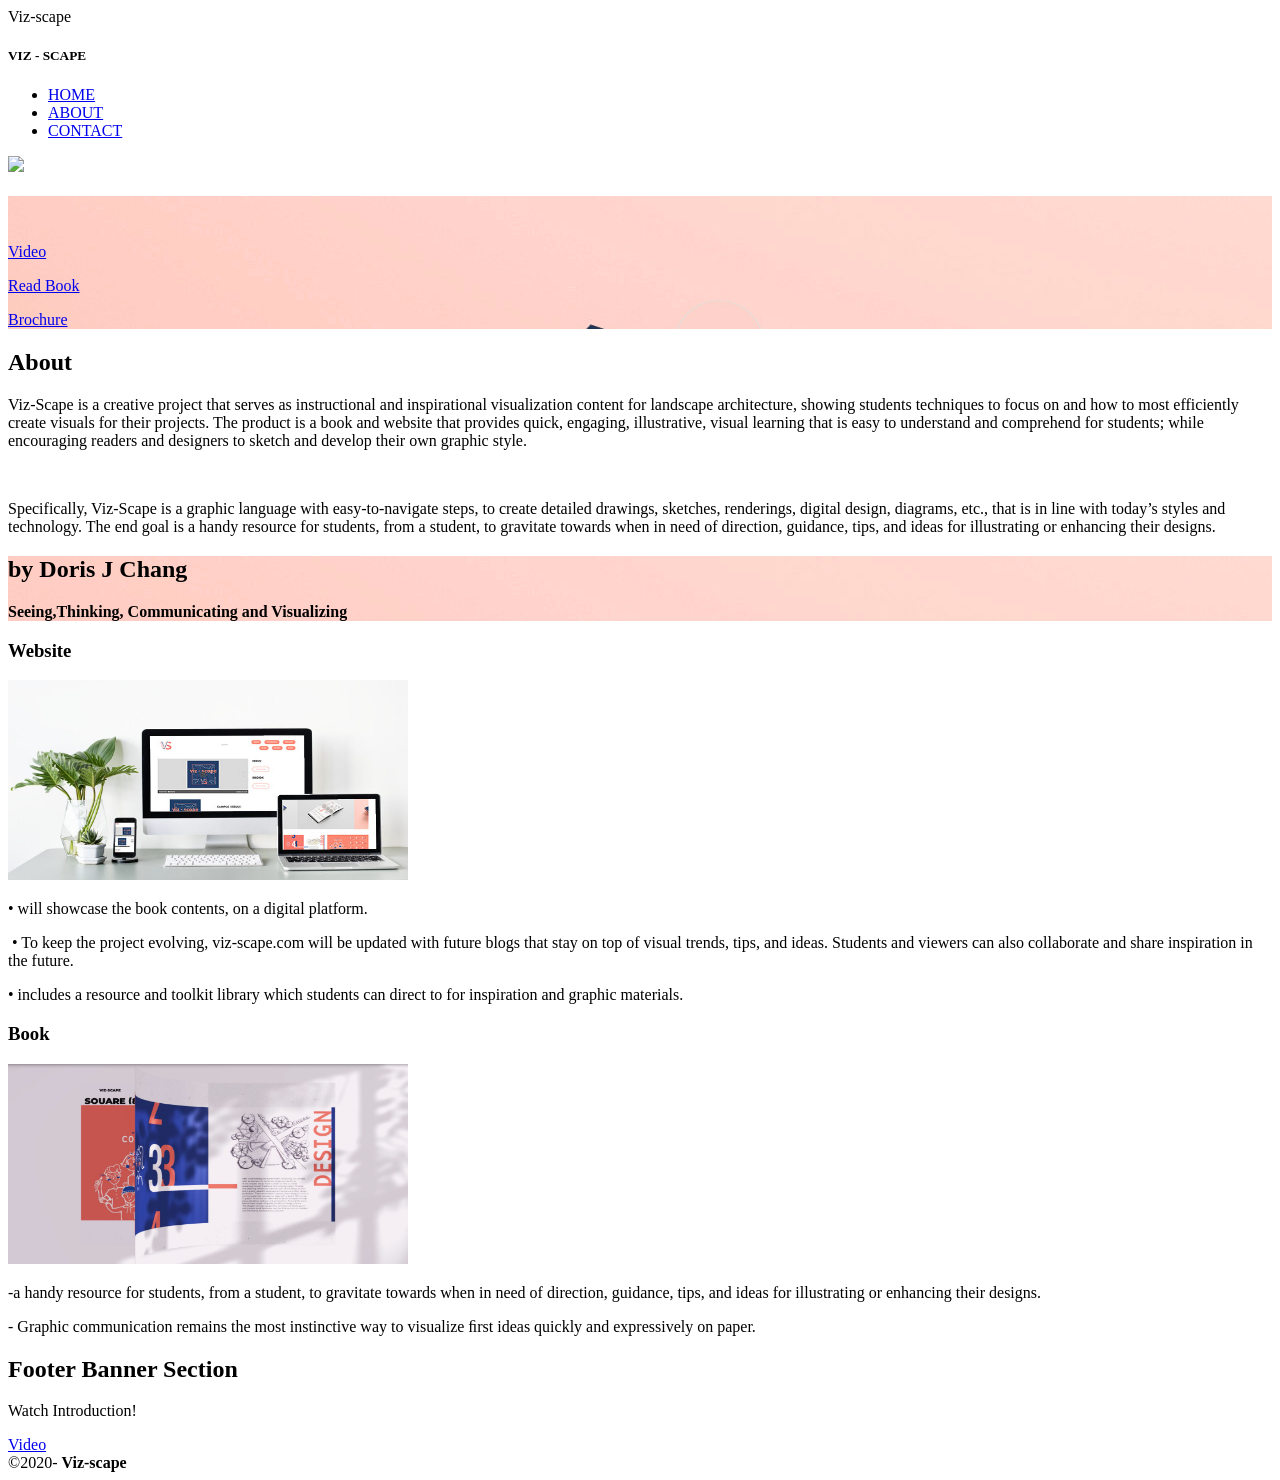
==== index.html @ e55732b7 "Rename vizscape.html to index.html" ====
<!doctype html>
<html lang="en-US">
<head> Viz-scape
<meta charset="UTF-8">
<meta http-equiv="X-UA-Compatible" content="IE=edge">
<meta name="viewport" content="width=device-width, initial-scale=1">
<title>Light Theme</title>
<link href="css/singlePageTemplate.css" rel="stylesheet" type="text/css">
<!--The following script tag downloads a font from the Adobe Edge Web Fonts server for use within the web page. We recommend that you do not modify it.-->
<script>var __adobewebfontsappname__="dreamweaver"</script>
<script src="http://use.edgefonts.net/source-sans-pro:n2:default.js" type="text/javascript"></script>
<!-- HTML5 shim and Respond.js for IE8 support of HTML5 elements and media queries -->
<!-- WARNING: Respond.js doesn't work if you view the page via file:// -->
<!--[if lt IE 9]>
      <script src="https://oss.maxcdn.com/html5shiv/3.7.2/html5shiv.min.js"></script>
      <script src="https://oss.maxcdn.com/respond/1.4.2/respond.min.js"></script>
    <![endif]-->
</head>
<body>
<!-- Main Container -->
<div class="container"> 
  <!-- Navigation -->
  <header> 
    <h5>
		<a>VIZ - SCAPE&nbsp;</a>
	</h5>
	   
<nav>
      <ul>
        <li><a href="#hero">HOME</a></li>
        <li><a href="#about">ABOUT</a></li>
        <li> <a href="#contact">CONTACT</a></li>
      </ul>
    </nav>
	  <img src="../../Downloads/thesis/Logo/FocoLogo_small.png">
	 
  </header>
  <!-- Hero Section -->
  
  <section class="hero" id="hero" style="background-image: url('images/bookcover_new.jpg');">
    <h2 class="hero_header"> <span class="light">&nbsp;</span></h2>
    <p class="tagline"><a href="https://www.youtube.com/watch?v=HWrV_3OfH0I&ab_channel=DorisChang">Video</a></p>
	      <p class="tagline"><a href="https://issuu.com/viz-scape/docs/full_viz-scape_8.5x8.5">Read Book</a></p>
	      <p class="tagline"><a href="DorisC_FocoBrochure.pdf">Brochure</a></p>
  </section>
  <!-- About Section -->
  <section class="about" id="about">
    <h2 class="hidden">About</h2>
    <p class="text_column">Viz-Scape is a creative project that serves as instructional and inspirational visualization content for landscape architecture, showing students techniques to focus on and how to most efficiently create visuals for their projects. The product is a book and website that provides quick, engaging, illustrative, visual learning that is easy to understand and comprehend for students; while encouraging readers and designers to sketch and develop their own graphic style. </p>
    <p class="text_column">&nbsp; </p>
    <p class="text_column">Specifically, Viz-Scape is a graphic language with easy-to-navigate steps, to create detailed drawings, sketches, renderings, digital design, diagrams, etc., that is in line with today’s styles and technology. The end goal is a handy resource for students, from a student, to gravitate towards when in need of direction, guidance, tips, and ideas for illustrating or enhancing their designs. </p>
  </section>
  <!-- Stats Gallery Section -->
  <div class="gallery">
  </div>
  </div>
  <!-- Parallax Section -->
  <section class="banner"style="background-image: url('images/bookcover_new.jpg');">
    <h2 class="parallax">by Doris J Chang</h2>
    <p class="parallax_description"><strong>Seeing,Thinking, Communicating and Visualizing&nbsp;</strong></p>
  </section>
  <!-- More Info Section -->
  <footer>
    <article class="footer_column">
      <h3>Website</h3>
      <img src=  "images/scroll2.jpg" alt="" width="400" height="200" class="cards"/>
      <p>• will showcase the book contents, on a digital platform.</p>
      <p>&nbsp;• To keep the project evolving, viz-scape.com will be updated with future blogs that stay on top of visual trends, tips, and ideas. Students and viewers can also collaborate and share inspiration in the future.&nbsp;</p>
      <p>• includes a resource and toolkit library which students can direct to for inspiration and graphic materials. </p>
    </article>
    <article class="footer_column">
      <h3>Book</h3>
      <img src=  "images/Screen-Shot-2021-03-05-at-12.45.41-PM.jpg" alt="" width="400" height="200" class="cards"/>
      <p>-a handy resource for students, from a student, to gravitate towards when in need of direction, guidance, tips, and ideas for illustrating or enhancing their designs.</p>
      <p>- Graphic communication remains the most instinctive way to visualize ﬁrst ideas quickly and expressively on paper. </p>
    </article>
</footer>
  <!-- Footer Section -->
  <section class="footer_banner" id="contact">
    <h2 class="hidden">Footer Banner Section </h2>
    <p class="hero_header">Watch Introduction!</p>
    <div class="button"><a href="https://www.youtube.com/watch?v=HWrV_3OfH0I&ab_channel=DorisChang">Video</a></div>
</section>
  <!-- Copyrights Section -->
<div class="copyright">&copy;2020- <strong>Viz-scape</strong></div>
</div>
<!-- Main Container Ends -->
</body>
</html>
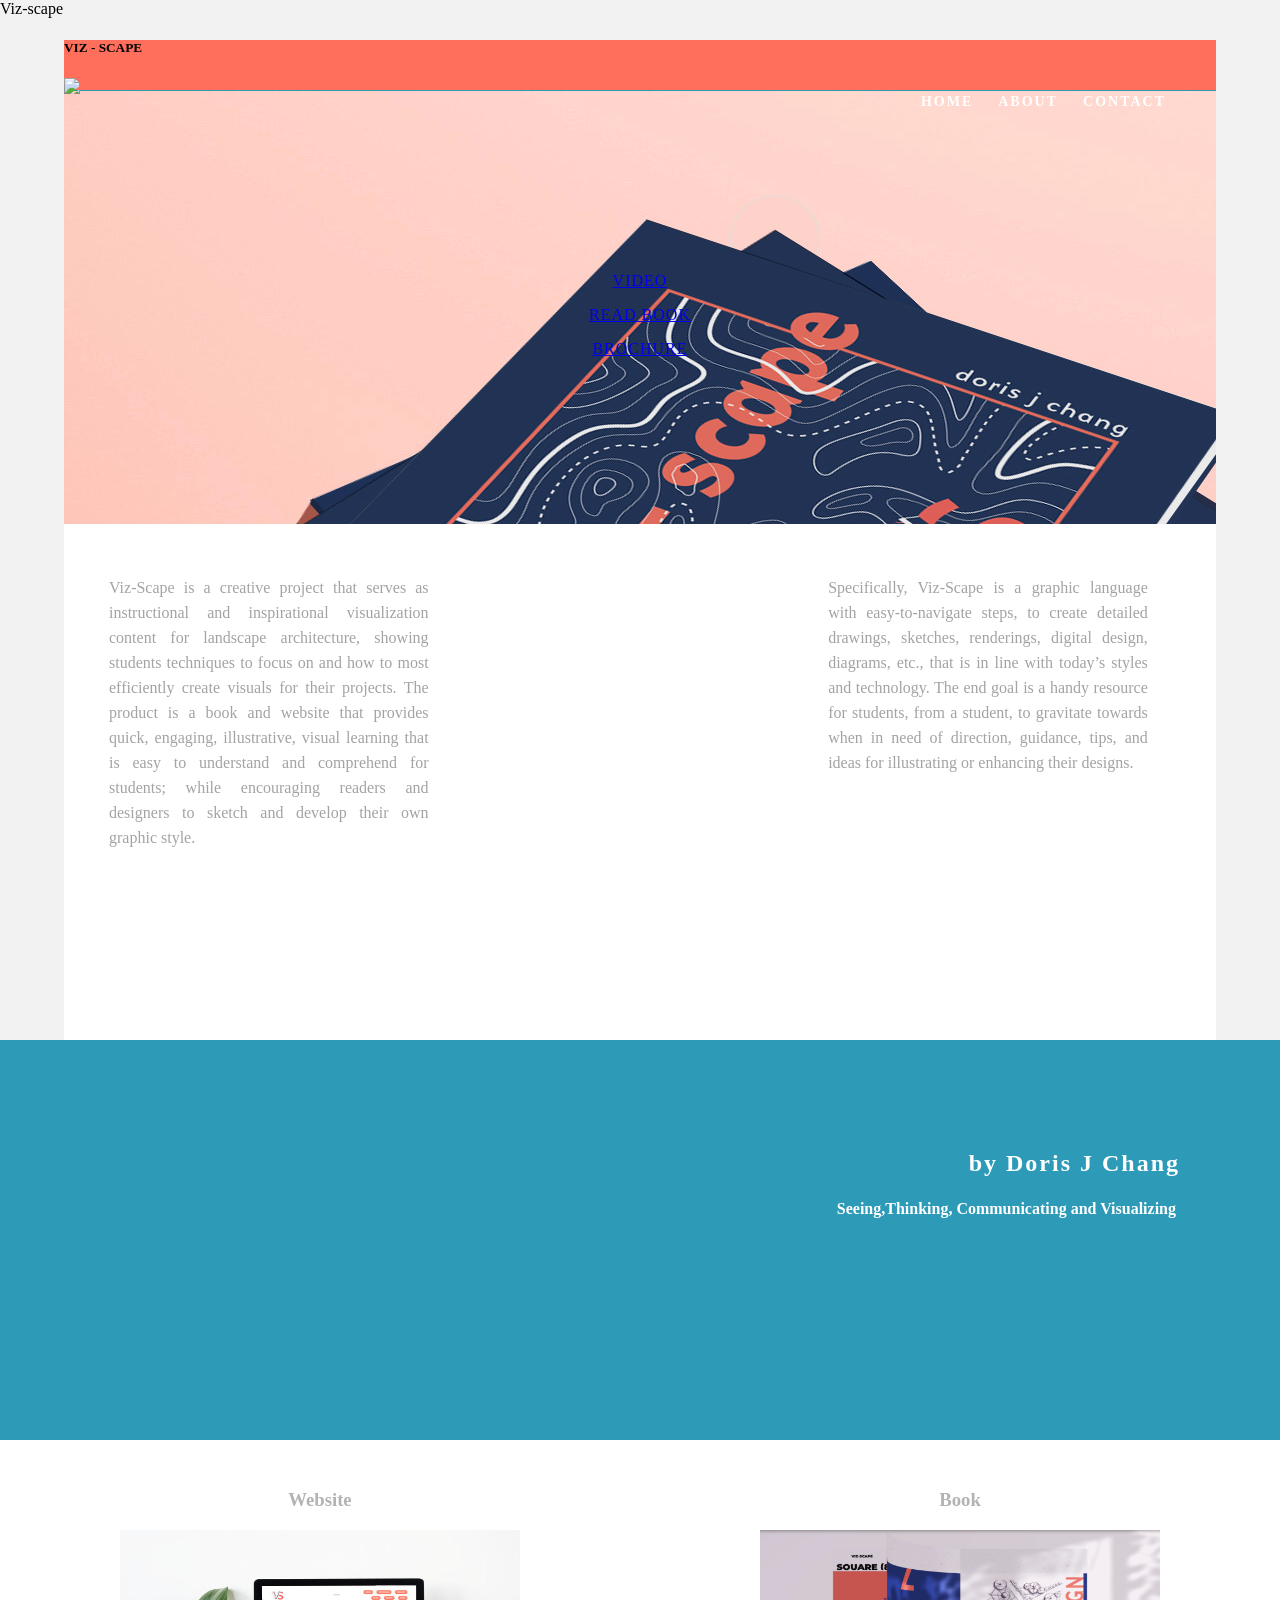
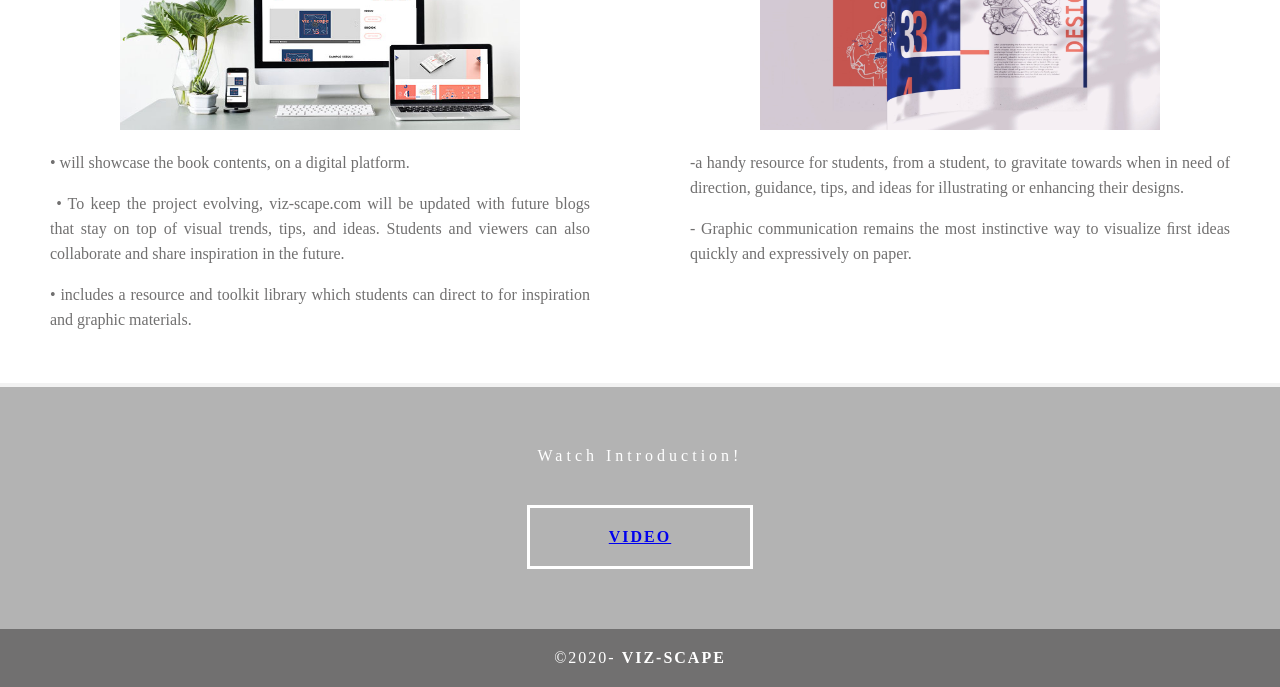
==== commit 6a0a1153: "Update index.html" ====
--- a/index.html
+++ b/index.html
@@ -5,7 +5,7 @@
 <meta http-equiv="X-UA-Compatible" content="IE=edge">
 <meta name="viewport" content="width=device-width, initial-scale=1">
 <title>Light Theme</title>
-<link href="css/singlePageTemplate.css" rel="stylesheet" type="text/css">
+<link href="singlePageTemplate.css" rel="stylesheet" type="text/css">
 <!--The following script tag downloads a font from the Adobe Edge Web Fonts server for use within the web page. We recommend that you do not modify it.-->
 <script>var __adobewebfontsappname__="dreamweaver"</script>
 <script src="http://use.edgefonts.net/source-sans-pro:n2:default.js" type="text/javascript"></script>
--- a/singlePageTemplate.css
+++ b/singlePageTemplate.css
@@ -0,0 +1,479 @@
+@charset "UTF-8";
+/* Body */
+body {
+	font-family: source-sans-pro;
+	background-color: #f2f2f2;
+	margin-top: 0px;
+	margin-right: 0px;
+	margin-bottom: 0px;
+	margin-left: 0px;
+	font-style: normal;
+	font-weight: 200;
+}
+/* Container */
+.container {
+	width: 90%;
+	margin-left: auto;
+	margin-right: auto;
+	height: 1000px;
+	background-color: #FFFFFF;
+}
+/* Navigation */
+header {
+	width: 100%;
+	height: 5%;
+	background-color: #ff6f5c;
+	border-bottom: 1px solid #2C9AB7;
+}
+.logo {
+	color: #fff;
+	font-weight: bold;
+	text-align: undefined;
+	width: 10%;
+	float: left;
+	margin-top: 15px;
+	margin-left: 25px;
+	letter-spacing: 4px;
+}
+nav {
+	float: right;
+	width: 50%;
+	text-align: right;
+	margin-right: 25px;
+}
+header nav ul {
+	list-style: none;
+	float: right;
+}
+nav ul li {
+	float: left;
+	color: #FFFFFF;
+	font-size: 14px;
+	text-align: left;
+	margin-right: 25px;
+	letter-spacing: 2px;
+	font-weight: bold;
+	transition: all 0.3s linear;
+}
+ul li a {
+	color: #FFFFFF;
+	text-decoration: none;
+}
+ul li:hover a {
+	color: #FF6F5C;
+}
+.hero_header {
+	color: #FFFFFF;
+	text-align: center;
+	margin-top: 0px;
+	margin-right: 0px;
+	margin-bottom: 0px;
+	margin-left: 0px;
+	letter-spacing: 4px;
+}
+/* Hero Section */
+.hero {
+	background-color: #B3B3B3;
+	padding-top: 150px;
+	padding-bottom: 150px;
+}
+.light {
+	font-weight: bold;
+	color: #717070;
+}
+.tagline {
+	text-align: center;
+	color: #FFFFFF;
+	margin-top: 4px;
+	font-weight: lighter;
+	text-transform: uppercase;
+	letter-spacing: 1px;
+}
+/* About Section */
+.text_column {
+	width: 29%;
+	text-align: justify;
+	font-weight: lighter;
+	line-height: 25px;
+	float: left;
+	padding-left: 20px;
+	padding-right: 20px;
+	color: #A3A3A3;
+}
+.about {
+	padding-left: 25px;
+	padding-right: 25px;
+	padding-top: 35px;
+	display: inline-block;
+	background-color: #FFFFFF;
+	margin-top: 0px;
+}
+/* Stats Gallery */
+.stats {
+	color: #717070;
+	margin-bottom: 5px;
+}
+.gallery {
+	clear: both;
+	display: inline-block;
+	width: 100%;
+	background-color: #FFFFFF;
+	/* [disabled]min-width: 400px;
+*/
+	padding-bottom: 35px;
+	padding-top: 0px;
+	margin-top: -5px;
+	margin-bottom: 0px;
+}
+.thumbnail {
+	width: 25%;
+	text-align: center;
+	float: left;
+	margin-top: 35px;
+}
+.gallery .thumbnail h4 {
+	margin-top: 5px;
+	margin-right: 5px;
+	margin-bottom: 5px;
+	margin-left: 5px;
+	color: #52BAD5;
+}
+.gallery .thumbnail p {
+	margin-top: 0px;
+	margin-right: 0px;
+	margin-bottom: 0px;
+	margin-left: 0px;
+	color: #A3A3A3;
+}
+/* Parallax Section */
+.banner {
+	background-color: #2D9AB7;
+	background-image: url(../images/parallax.png);
+	height: 400px;
+	background-attachment: fixed;
+	background-size: cover;
+	background-repeat: no-repeat;
+}
+.parallax {
+	color: #FFFFFF;
+	text-align: right;
+	padding-right: 100px;
+	padding-top: 110px;
+	letter-spacing: 2px;
+	margin-top: 0px;
+}
+.parallax_description {
+	color: #FFFFFF;
+	text-align: right;
+	padding-right: 100px;
+	width: 30%;
+	float: right;
+	font-weight: lighter;
+	line-height: 23px;
+	margin-top: 0px;
+	margin-right: 0px;
+	margin-bottom: 0px;
+	margin-left: 0px;
+}
+/* More info */
+footer {
+	background-color: #FFFFFF;
+	padding-bottom: 35px;
+}
+.footer_column {
+	width: 50%;
+	text-align: center;
+	padding-top: 30px;
+	float: left;
+}
+footer .footer_column h3 {
+	color: #B3B3B3;
+	text-align: center;
+}
+footer .footer_column p {
+	color: #717070;
+	background-color: #FFFFFF;
+}
+.cards {
+	width: 100%;
+	height: auto;
+	max-width: 400px;
+	max-height: 200px;
+}
+footer .footer_column p {
+	padding-left: 30px;
+	padding-right: 30px;
+	text-align: justify;
+	line-height: 25px;
+	font-weight: lighter;
+	margin-left: 20px;
+	margin-right: 20px;
+}
+.button {
+	width: 200px;
+	margin-top: 40px;
+	margin-right: auto;
+	margin-bottom: auto;
+	margin-left: auto;
+	padding-top: 20px;
+	padding-right: 10px;
+	padding-bottom: 20px;
+	padding-left: 10px;
+	text-align: center;
+	vertical-align: middle;
+	border-radius: 0px;
+	text-transform: uppercase;
+	font-weight: bold;
+	letter-spacing: 2px;
+	border: 3px solid #FFFFFF;
+	color: #FFFFFF;
+	transition: all 0.3s linear;
+}
+.button:hover {
+	background-color: #FEFEFE;
+	color: #C4C4C4;
+	cursor: pointer;
+}
+.copyright {
+	text-align: center;
+	padding-top: 20px;
+	padding-bottom: 20px;
+	background-color: #717070;
+	color: #FFFFFF;
+	text-transform: uppercase;
+	font-weight: lighter;
+	letter-spacing: 2px;
+	border-top-width: 2px;
+}
+.footer_banner {
+	background-color: #B3B3B3;
+	padding-top: 60px;
+	padding-bottom: 60PX;
+	margin-bottom: 0px;
+	background-image: url(../images/pattern.png);
+	background-repeat: repeat;
+}
+footer {
+	display: inline-block;
+}
+.hidden {
+	display: none;
+}
+
+/* Mobile */
+@media (max-width: 320px) {
+.logo {
+	width: 100%;
+	text-align: center;
+	margin-top: 13px;
+	margin-right: 0px;
+	margin-bottom: 0px;
+	margin-left: 0px;
+}
+.container header nav {
+	margin-top: 0px;
+	margin-right: 0px;
+	margin-bottom: 0px;
+	margin-left: 0px;
+	width: 100%;
+	float: none;
+	display: none;
+}
+header nav ul {
+}
+nav ul li {
+	margin-top: 0px;
+	margin-right: 0px;
+	margin-bottom: 0px;
+	margin-left: 0px;
+	width: 100%;
+	text-align: center;
+}
+.text_column {
+	width: 100%;
+	text-align: justify;
+	padding-top: 0px;
+	padding-right: 0px;
+	padding-bottom: 0px;
+	padding-left: 0px;
+}
+.thumbnail {
+	width: 100%;
+}
+.footer_column {
+	width: 100%;
+	margin-top: 0px;
+}
+.parallax {
+	text-align: center;
+	margin-top: 0px;
+	margin-right: 0px;
+	margin-bottom: 0px;
+	margin-left: 0px;
+	padding-top: 40%;
+	padding-right: 0px;
+	padding-bottom: 0px;
+	padding-left: 0px;
+	width: 100%;
+	font-size: 18px;
+}
+.parallax_description {
+	padding-top: 0px;
+	padding-right: 0px;
+	padding-bottom: 0px;
+	padding-left: 0px;
+	width: 90%;
+	margin-top: 25px;
+	margin-right: 0px;
+	margin-bottom: 0px;
+	margin-left: 12px;
+	float: none;
+	text-align: center;
+}
+.banner {
+	background-color: #2D9AB7;
+	background-image: none;
+}
+.tagline {
+	margin-top: 20px;
+	line-height: 22px;
+}
+.hero_header {
+	padding-left: 10px;
+	padding-right: 10px;
+	line-height: 22px;
+	text-align: center;
+}
+}
+
+/* Small Tablets */
+@media ( min-width : 321px ) and (max-width : 885px ){
+.logo {
+	width: 100%;
+	text-align: center;
+	margin-top: 13px;
+	margin-right: 0px;
+	margin-bottom: 0px;
+	margin-left: 0px;
+	color: #043745;
+}
+.container header nav {
+	margin-top: 0px;
+	margin-right: 0px;
+	margin-bottom: 0px;
+	margin-left: 0px;
+	width: 100%;
+	float: none;
+	overflow: auto;
+	display: inline-block;
+	background: #52bad5;
+}
+header nav ul {
+	padding: 0px;
+	float: none;
+}
+nav ul li {
+	margin-top: 0px;
+	margin-right: 0px;
+	margin-bottom: 0px;
+	margin-left: 0px;
+	width: 100%;
+	text-align: center;
+	padding-top: 8px;
+	padding-bottom: 8px;
+}
+.text_column {
+	width: 100%;
+	text-align: left;
+	padding-top: 0px;
+	padding-right: 0px;
+	padding-bottom: 0px;
+	padding-left: 0px;
+}
+.thumbnail {
+	width: 100%;
+}
+.footer_column {
+	width: 100%;
+	margin-top: 0px;
+}
+.parallax {
+	text-align: center;
+	margin-top: 0px;
+	margin-right: 0px;
+	margin-bottom: 0px;
+	margin-left: 0px;
+	padding-top: 40%;
+	padding-right: 0px;
+	padding-bottom: 0px;
+	padding-left: 0px;
+	width: 100%;
+	font-size: 18px;
+}
+.parallax_description {
+	padding-top: 0px;
+	padding-right: 0px;
+	padding-bottom: 0px;
+	padding-left: 0px;
+	margin-top: 30%;
+	margin-right: 0px;
+	margin-bottom: 0px;
+	margin-left: 0px;
+	float: none;
+	width: 100%;
+	text-align: center;
+}
+.thumbnail {
+	width: 50%;
+}
+.parallax {
+	margin-top: 0px;
+	margin-right: 0px;
+	margin-bottom: 0px;
+	margin-left: 0px;
+	padding-right: 0px;
+	padding-bottom: 0px;
+	padding-left: 0px;
+	padding-top: 20%;
+}
+.parallax_description {
+	margin-top: 0px;
+	margin-right: 0px;
+	margin-bottom: 0px;
+	margin-left: 0px;
+	width: 100%;
+	padding-top: 30px;
+}
+.banner {
+	padding-left: 20px;
+	padding-right: 20px;
+}
+.footer_column {
+	width: 100%;
+}
+}
+
+/* Small Desktops */
+@media (min-width: 768px) and (max-width: 1096px) {
+.text_column {
+	width: 100%;
+}
+.thumbnail {
+	width: 50%;
+}
+.text_column {
+	width: 100%;
+	margin-top: 0px;
+	margin-right: 0px;
+	margin-bottom: 0px;
+	margin-left: 0px;
+	padding-top: 0px;
+	padding-right: 0px;
+	padding-bottom: 0px;
+	padding-left: 0px;
+}
+.banner {
+	margin-top: 0px;
+	padding-top: 0px;
+}
+}
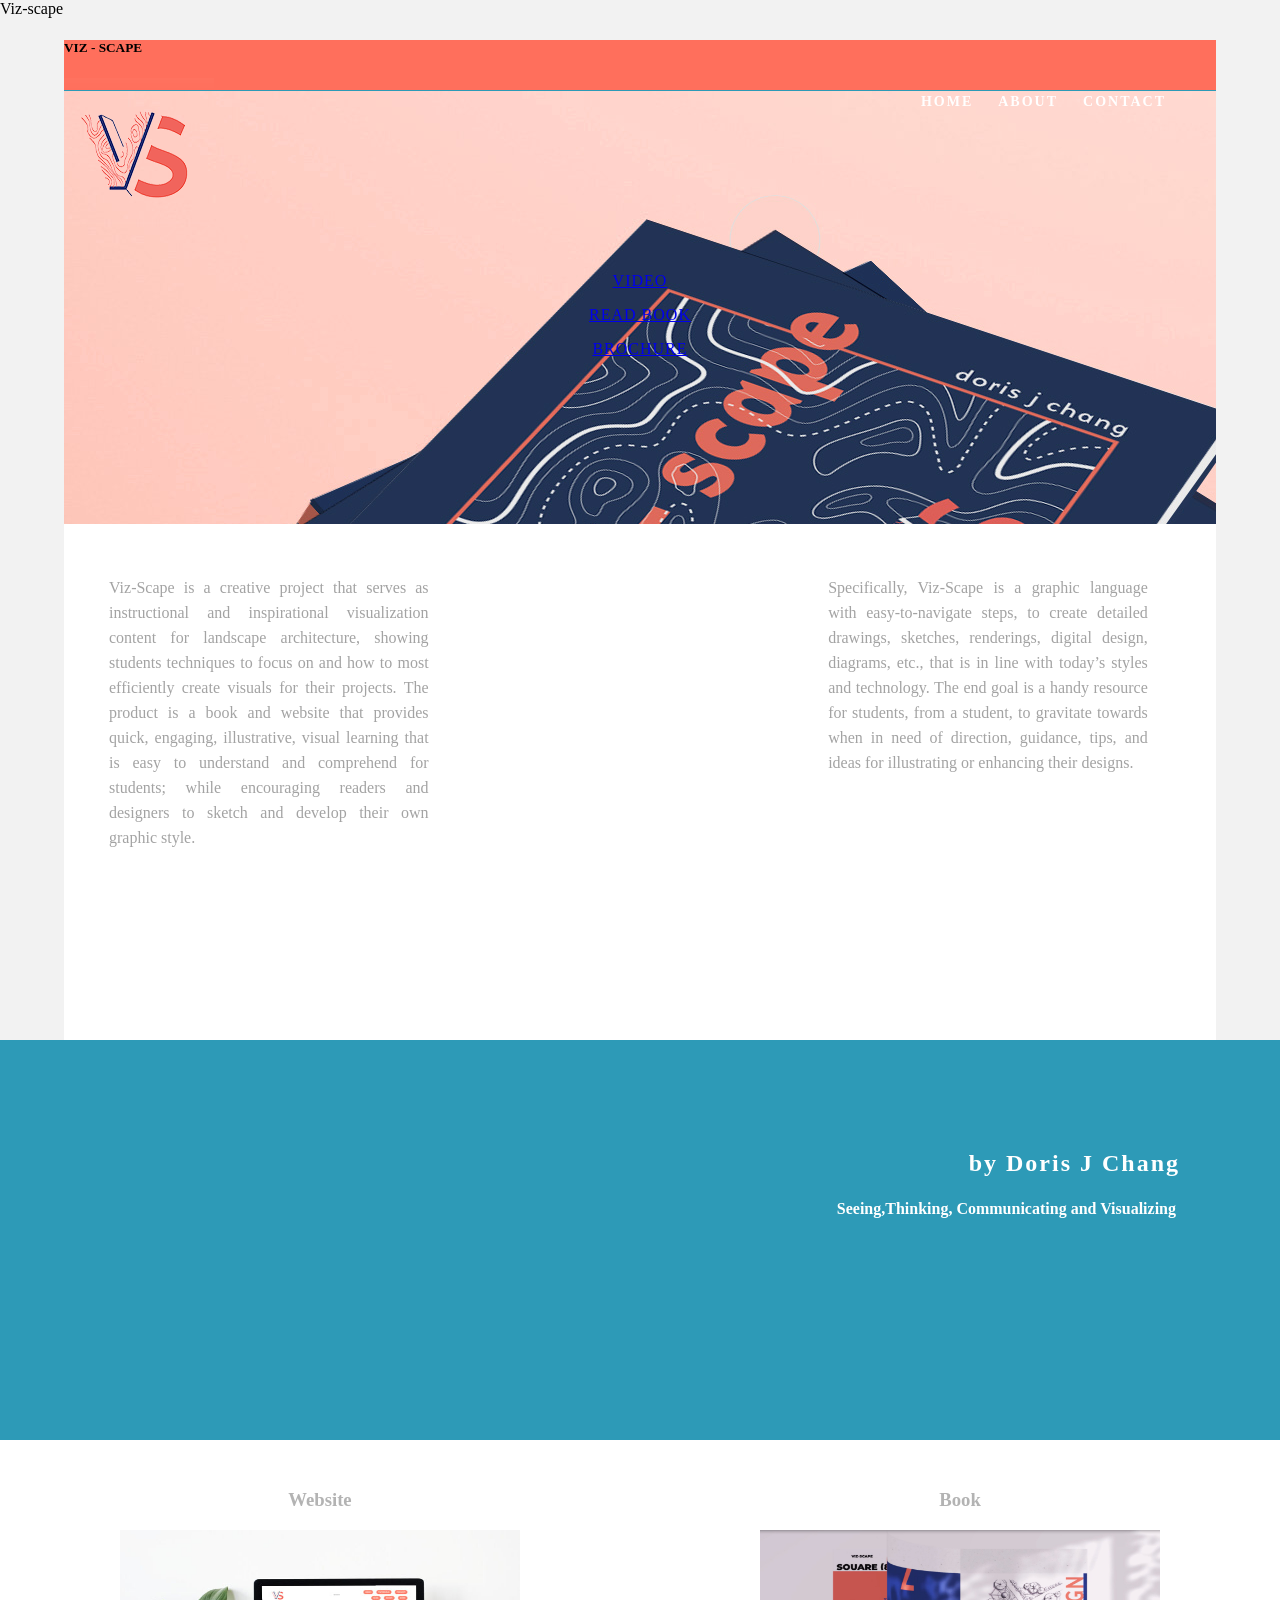
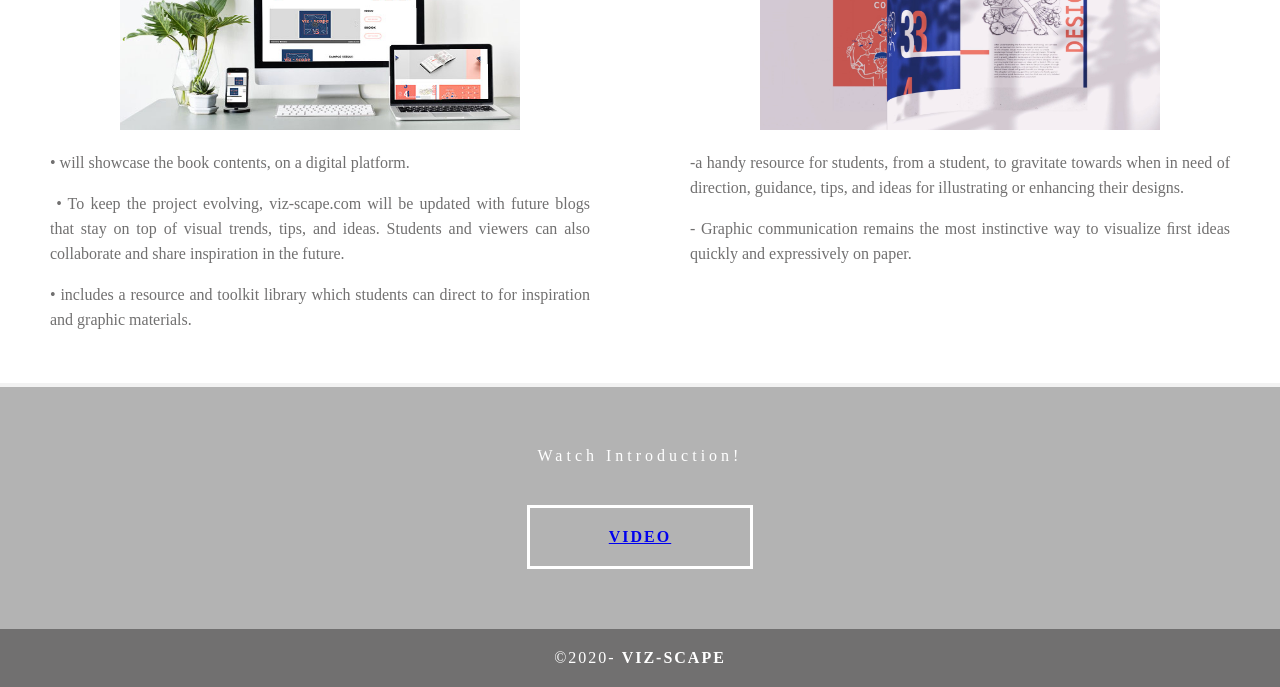
==== commit e0c7f2f8: "Update index.html" ====
--- a/index.html
+++ b/index.html
@@ -32,7 +32,7 @@
         <li> <a href="#contact">CONTACT</a></li>
       </ul>
     </nav>
-	  <img src="../../Downloads/thesis/Logo/FocoLogo_small.png">
+	  <img src="images/FocoLogo_small.png">
 	 
   </header>
   <!-- Hero Section -->
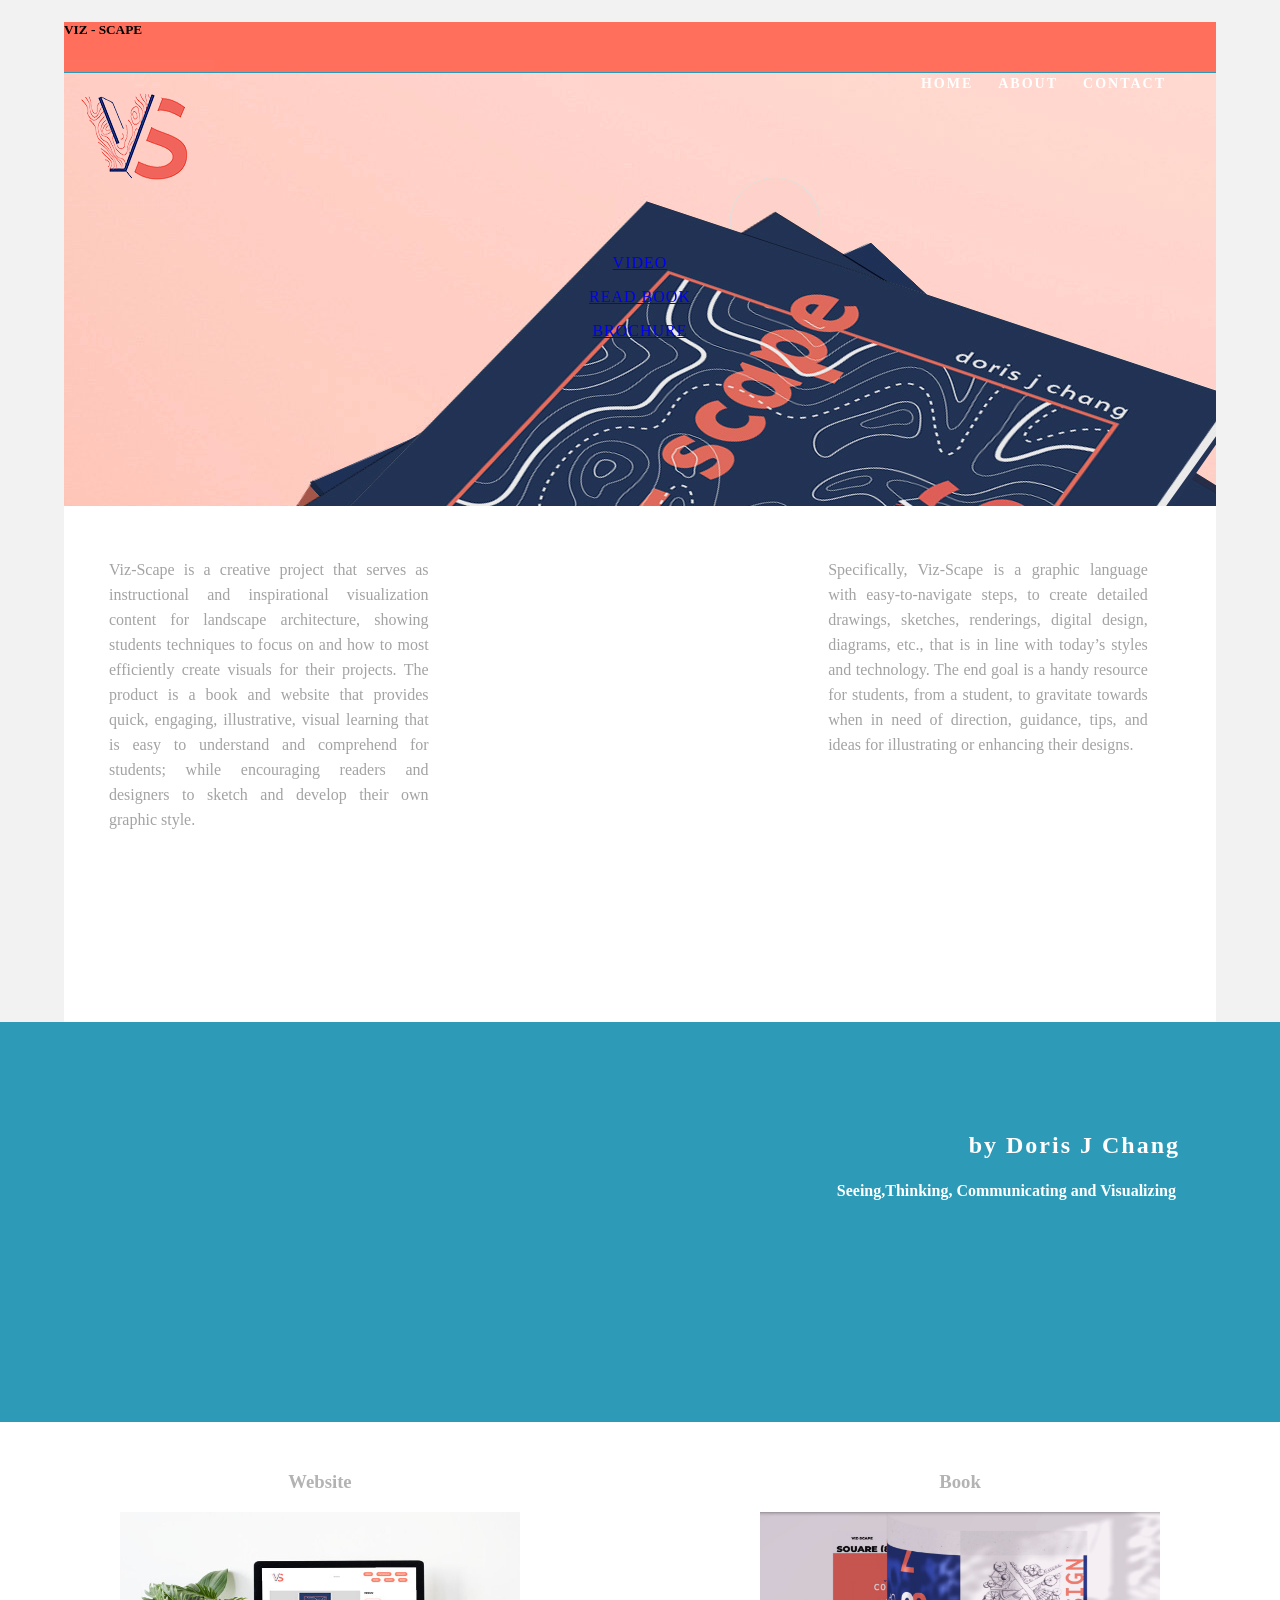
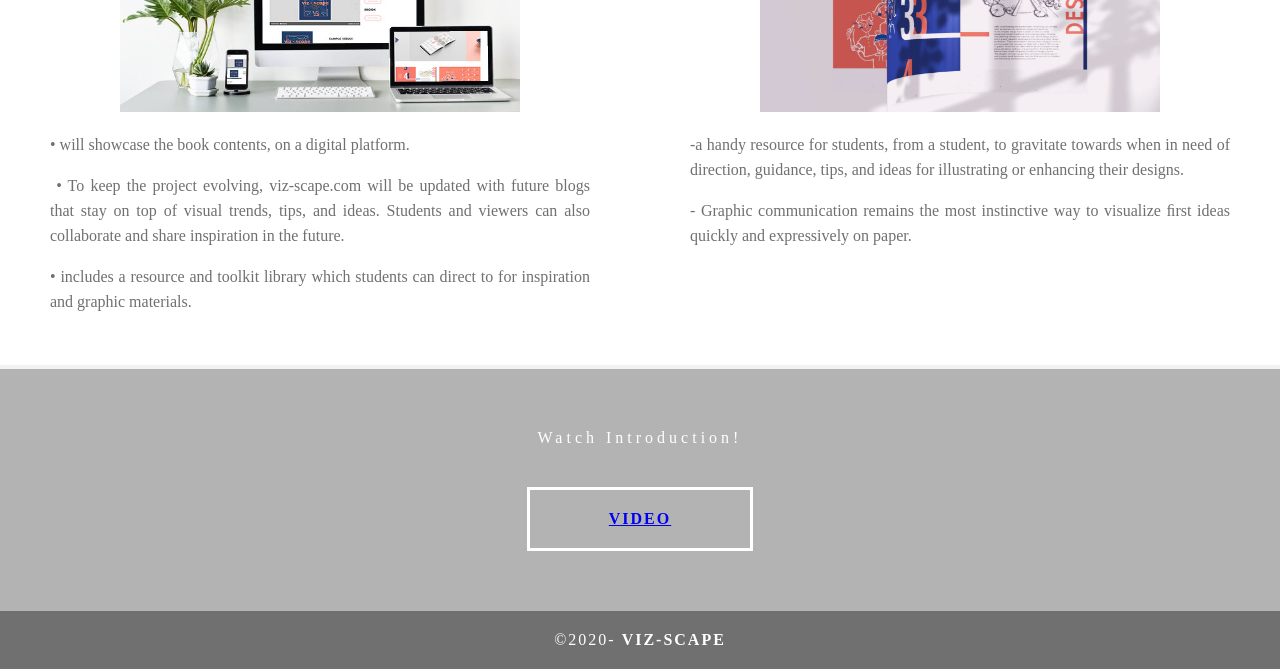
==== commit 348461c9: "Update index.html" ====
--- a/index.html
+++ b/index.html
@@ -1,6 +1,6 @@
 <!doctype html>
 <html lang="en-US">
-<head> Viz-scape
+<head>
 <meta charset="UTF-8">
 <meta http-equiv="X-UA-Compatible" content="IE=edge">
 <meta name="viewport" content="width=device-width, initial-scale=1">
